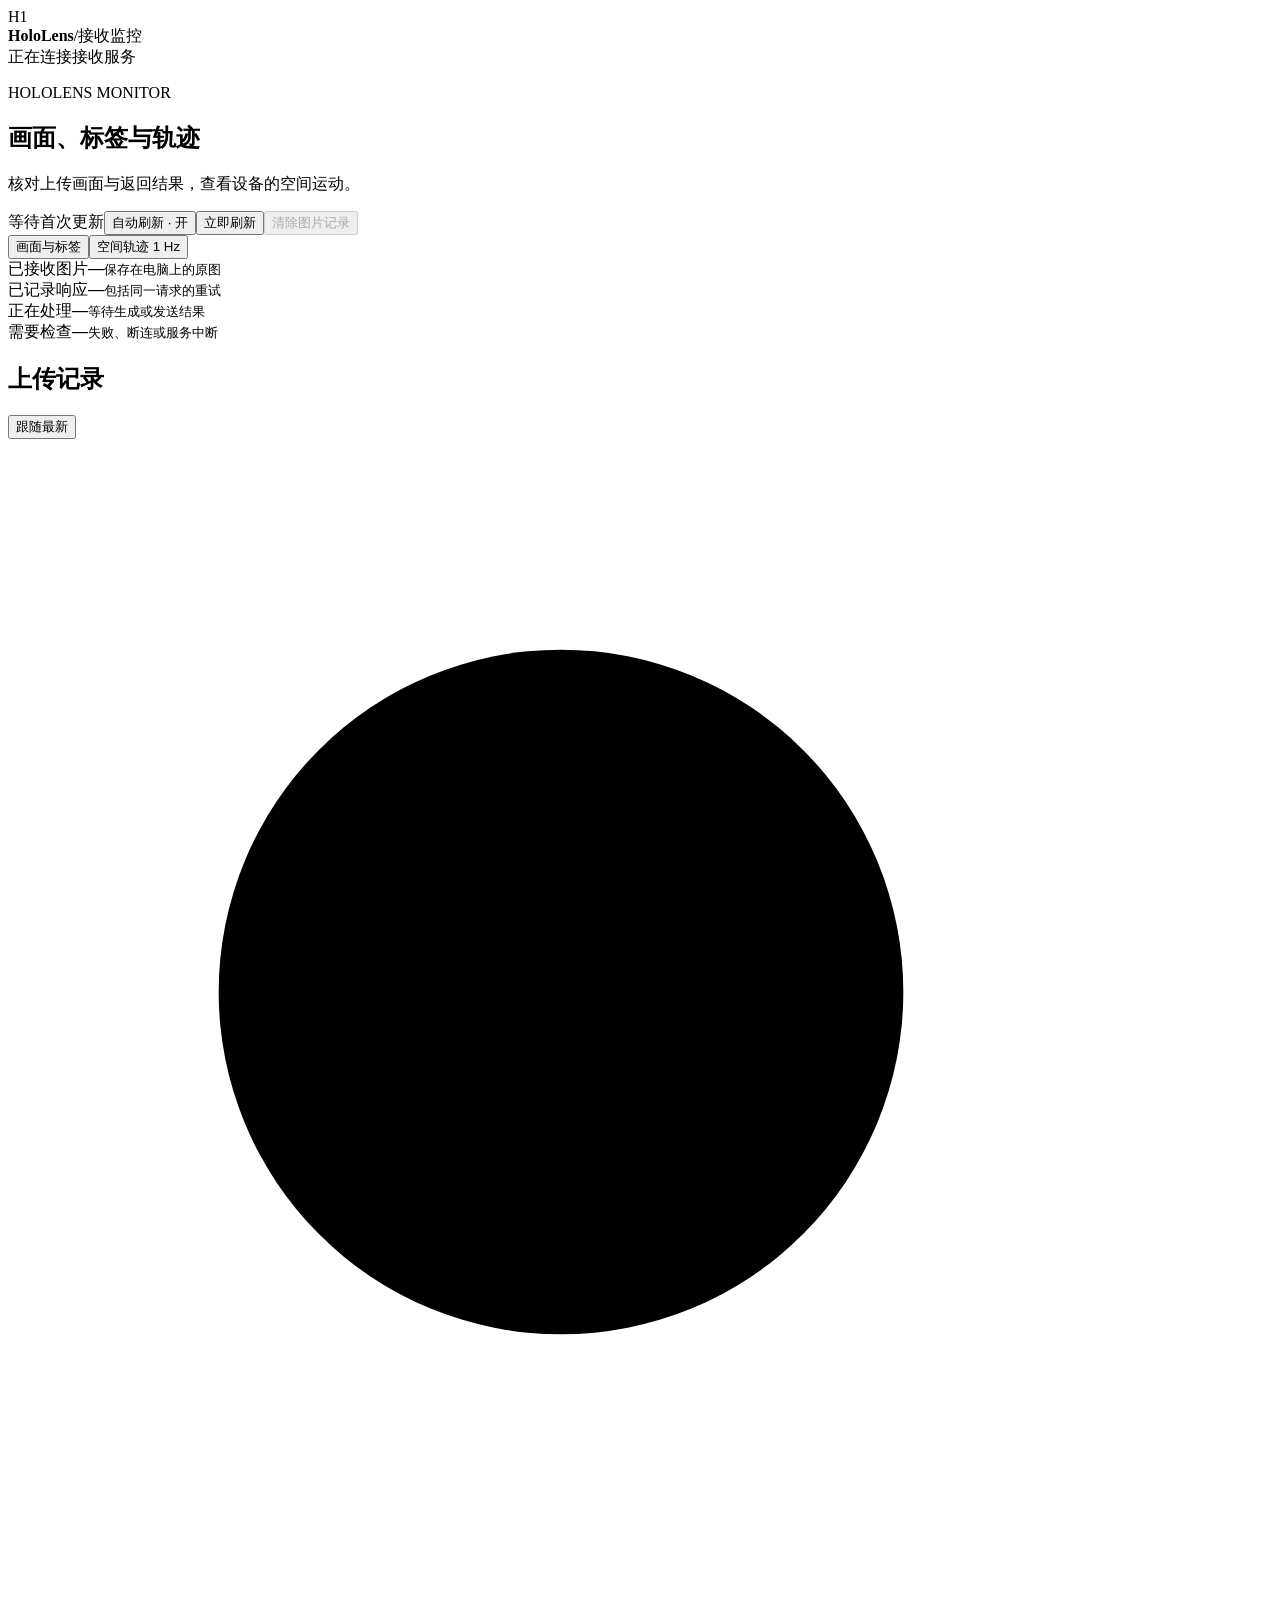
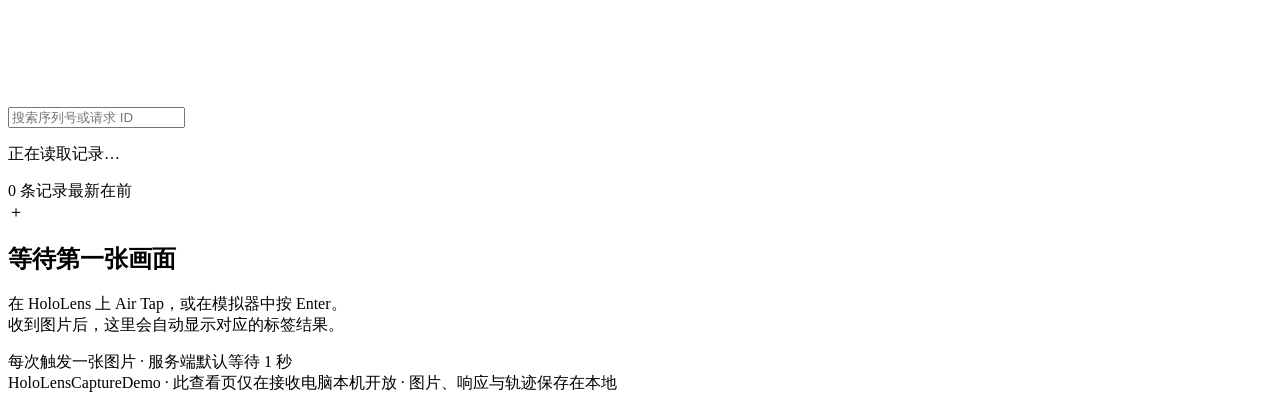
==== server/web/index.html @ c6b43198 "chore: initialize HoloLens demo repository and ignore local artifacts" ====
<!doctype html>
<html lang="zh-CN">
<head>
  <meta charset="utf-8">
  <meta name="viewport" content="width=device-width,initial-scale=1">
  <title>HoloLens · 画面与标签</title>
  <link rel="icon" href="/favicon.svg" type="image/svg+xml">
  <link rel="stylesheet" href="/style.css">
  <script src="/app.js" defer></script>
  <script src="/trajectory.js" defer></script>
</head>
<body>
  <header class="topbar">
    <div class="brand"><span class="brand-mark" aria-hidden="true">H<span>1</span></span><div><strong>HoloLens</strong><span class="brand-divider">/</span><span>接收监控</span></div></div>
    <div id="connection" class="connection" data-state="connecting" role="status"><i></i><span>正在连接接收服务</span></div>
  </header>
  <main>
    <section class="page-heading">
      <div><p class="eyebrow">HOLOLENS MONITOR</p><h1>画面、标签与轨迹</h1><p class="subtitle">核对上传画面与返回结果，查看设备的空间运动。</p></div>
      <div class="page-actions"><span id="updated-at" class="muted">等待首次更新</span><button id="auto-toggle" class="button" aria-pressed="true">自动刷新 · 开</button><button id="refresh" class="button primary">立即刷新</button><button id="clear-history" class="button danger" disabled>清除图片记录</button></div>
    </section>
    <div id="error-banner" class="error-banner" role="alert" hidden></div>
    <nav class="view-tabs" role="tablist" aria-label="监控视图"><button id="capture-tab" role="tab" aria-controls="capture-pane" aria-selected="true">画面与标签</button><button id="trajectory-tab" role="tab" aria-controls="trajectory-pane" aria-selected="false">空间轨迹 <span>1 Hz</span></button></nav>
    <div id="capture-pane" role="tabpanel" aria-labelledby="capture-tab">
    <section class="stats" aria-label="接收统计">
      <div class="stat"><span>已接收图片</span><strong id="stat-photos">—</strong><small>保存在电脑上的原图</small></div>
      <div class="stat"><span>已记录响应</span><strong id="stat-responded">—</strong><small>包括同一请求的重试</small></div>
      <div class="stat"><span>正在处理</span><strong id="stat-processing">—</strong><small>等待生成或发送结果</small></div>
      <div class="stat"><span>需要检查</span><strong id="stat-failed">—</strong><small>失败、断连或服务中断</small></div>
    </section>
    <div class="workspace">
      <aside class="history panel" aria-label="上传历史">
        <div class="history-heading"><h2>上传记录</h2><button id="follow-latest" class="text-button" aria-pressed="true">跟随最新</button></div>
        <label class="search"><svg viewBox="0 0 24 24" aria-hidden="true"><circle cx="10.5" cy="10.5" r="6.5"/><path d="m16 16 5 5"/></svg><input id="search" type="search" maxlength="128" placeholder="搜索序列号或请求 ID" aria-label="搜索序列号或请求 ID" autocomplete="off"></label>
        <div id="capture-list" class="capture-list" aria-live="polite"></div>
        <p id="list-empty" class="list-empty">正在读取记录…</p>
        <button id="load-more" class="button load-more" hidden>加载更早记录</button>
        <div class="history-footer"><span id="list-count">0 条记录</span><span>最新在前</span></div>
      </aside>
      <section class="detail-column" aria-label="图片与响应详情">
        <div id="empty-state" class="panel empty-state"><div class="empty-symbol" aria-hidden="true">＋</div><h2>等待第一张画面</h2><p>在 HoloLens 上 Air Tap，或在模拟器中按 Enter。<br>收到图片后，这里会自动显示对应的标签结果。</p><span>每次触发一张图片 · 服务端默认等待 1 秒</span></div>
        <div id="capture-view" hidden>
          <section class="panel preview-panel">
            <div class="preview-heading"><div><p class="eyebrow">SELECTED CAPTURE</p><h2 id="capture-title">—</h2></div><span id="capture-state" class="badge"></span></div>
            <div class="preview-toolbar"><label class="check"><input id="overlay-toggle" type="checkbox" checked> 叠加标签位置</label><span id="image-dimensions">JPEG 原图</span><a id="download-image" class="text-button" download>下载原图 ↗</a></div>
            <div id="photo-stage" class="photo-stage"><div class="photo-wrap"><img id="capture-image" alt="设备上传的原始画面"><div id="image-overlay" class="image-overlay" hidden><span class="crosshair"></span><span id="overlay-label" class="overlay-label"></span></div></div><p id="image-error" class="image-error" hidden>无法读取原图，请检查图片文件是否仍在接收目录中。</p></div>
            <div class="preview-caption"><span><i class="legend-dot"></i>原图与标签在网页中叠加预览</span><span id="center-caption">归一化图像坐标</span></div>
          </section>
          <div class="detail-grid">
            <section class="panel result-panel"><div class="section-heading"><h2>标签结果</h2><span id="result-hint" class="muted"></span></div><p id="result-serial" class="result-serial">—</p><dl class="result-metrics"><div><dt>图像坐标</dt><dd id="result-center">—</dd></div><div><dt>服务端处理</dt><dd id="result-duration">—</dd></div></dl><p id="delivery-note" class="delivery-note"></p></section>
            <section class="panel metadata-panel"><div class="section-heading"><h2>接收详情</h2><button id="copy-id" class="text-button">复制请求 ID</button></div><dl class="metadata"><dt>收到图片</dt><dd id="received-at">—</dd><dt>完成响应</dt><dd id="completed-at">—</dd><dt>来源 IP</dt><dd id="source-ip" class="mono">—</dd><dt>图片大小</dt><dd id="image-size">—</dd><dt>请求 ID</dt><dd id="request-id" class="mono break">—</dd></dl></section>
          </div>
          <section class="panel attempts-panel"><div class="section-heading"><h2>请求与返回</h2><span id="attempt-count" class="muted"></span></div><p id="legacy-note" class="legacy-note" hidden>这张图片在网页监控启用前上传。原图和序列号已保留，当时的响应 JSON、耗时和发送状态未记录。</p><div class="table-scroll"><table id="attempt-table"><thead><tr><th>请求时间</th><th>发送状态</th><th>来源 IP</th><th>HTTP</th><th>耗时</th><th>类型</th></tr></thead><tbody id="attempt-body"></tbody></table></div><p class="table-note">记录服务端向连接写出的响应；当前协议尚未包含设备端“标签已显示”的回执。</p></section>
          <section class="panel raw-panel"><div class="section-heading"><h2>完整响应 JSON</h2><button id="copy-json" class="text-button">复制 JSON</button></div><pre id="response-json" tabindex="0">等待响应</pre><div class="hash-row"><span>图片 SHA-256</span><code id="image-hash"></code></div></section>
        </div>
      </section>
    </div>
    </div>
    <section id="trajectory-pane" role="tabpanel" aria-labelledby="trajectory-tab" hidden>
      <section class="panel trajectory-panel">
        <div class="trajectory-heading"><div><p class="eyebrow">SESSION TRAJECTORY</p><h2>从启动位置出发</h2><p id="pose-session-note" class="subtitle">每次启动独立记录，位置单位为米。</p></div><div class="session-controls"><label for="pose-session">App 会话</label><select id="pose-session"><option value="">等待会话</option></select><button id="pose-follow" class="text-button" aria-pressed="true">跟随最新会话</button></div></div>
        <p id="pose-error" class="pose-error" role="alert" hidden></p>
        <div class="trajectory-toolbar"><div class="pose-live-status"><i id="pose-status-dot"></i><span id="pose-status">等待设备姿态</span></div><div><button id="pose-top" class="button" aria-pressed="false">俯视 XZ</button><button id="pose-fit" class="button">适应轨迹</button><button id="pose-export" class="button" disabled>导出 JSON</button></div></div>
        <div class="trajectory-layout">
          <div class="trajectory-stage"><canvas id="pose-canvas" tabindex="0" aria-label="三维头部轨迹。拖动旋转视角，滚轮缩放，方向键旋转。"></canvas><div id="pose-empty" class="pose-empty"><strong>等待第一条轨迹</strong><span>新版 App 保持前台运行后，每秒自动上报一次姿态。<br>无需触发拍照。</span></div><div class="trajectory-legend"><span><i class="trace-dot"></i>运动轨迹</span><span><i class="origin-dot"></i>启动原点</span><span>朝向轴：<b class="axis-x">X 右</b> · <b class="axis-y">Y 上</b> · <b class="axis-z">Z 前</b></span></div><span class="orbit-hint">拖动旋转 · 滚轮缩放</span></div>
          <aside class="pose-readout"><p class="eyebrow">HEAD POSE</p><h3 id="pose-time">—</h3><p id="pose-point-state" class="muted">尚无采样</p><dl><dt>位置 XYZ · m</dt><dd id="pose-position" class="mono">—</dd><dt>偏航 / 俯仰 / 滚转 · °</dt><dd id="pose-angles" class="mono">—</dd><dt>四元数 XYZW</dt><dd id="pose-quaternion" class="mono">—</dd><dt>已加载 / 会话采样</dt><dd id="pose-count">0 / 0</dd><dt>最近采样距今</dt><dd id="pose-age">—</dd><dt>来源 IP</dt><dd id="pose-ip" class="mono">—</dd></dl></aside>
        </div>
        <div class="pose-playback"><label class="check"><input id="pose-live" type="checkbox" checked> 跟随最新采样</label><input id="pose-scrub" type="range" min="0" max="0" value="0" disabled aria-label="回看姿态采样"><span id="pose-progress" class="mono">0 / 0</span></div>
        <p class="trajectory-note">原点为本次启动后的首次有效定位；X 向右、Y 向上、Z 为启动时水平朝向。追踪丢失或采样间断时断开轨迹。该图是头部位姿记录，不是房间地图，也不是跨会话共享的绝对坐标。</p>
      </section>
    </section>
    <footer>HoloLensCaptureDemo <span>·</span> 此查看页仅在接收电脑本机开放 <span>·</span> 图片、响应与轨迹保存在本地</footer>
  </main>
  <dialog id="clear-dialog" class="clear-dialog" aria-labelledby="clear-title" aria-describedby="clear-description">
    <h2 id="clear-title">清除全部记录？</h2>
    <p id="clear-description">将删除电脑上保存的全部上传记录、JPEG 原图及响应结果，包括当前搜索范围之外的记录。此操作无法撤销。</p>
    <p class="clear-note">序列号继续递增，空间轨迹保留。头显中已有的标签和待上传照片不受影响；恢复通信后，暂存照片仍会上传。</p>
    <p id="clear-error" class="clear-error" role="alert" hidden></p>
    <div class="dialog-actions"><button id="cancel-clear" class="button" autofocus>取消</button><button id="confirm-clear" class="button danger-solid">确认清除</button></div>
  </dialog>
  <div id="toast" class="toast" role="status" hidden></div>
</body>
</html>
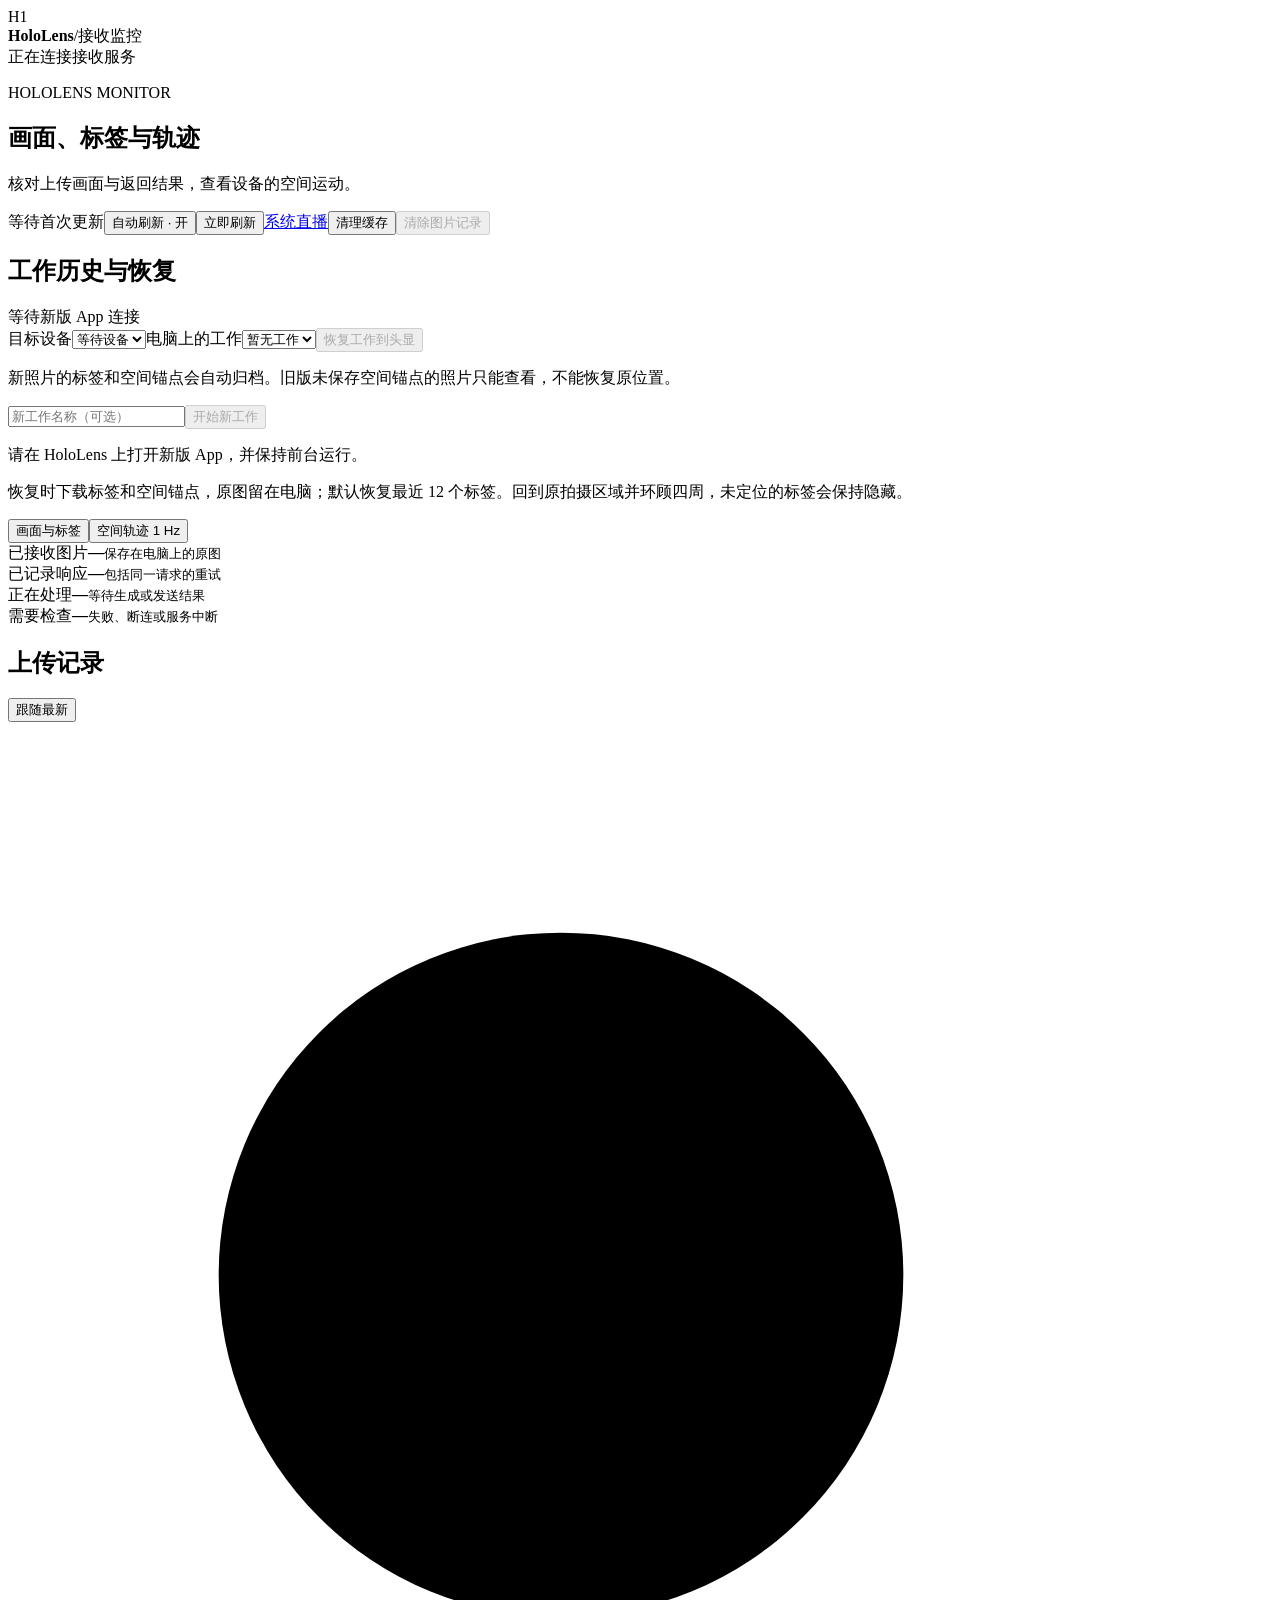
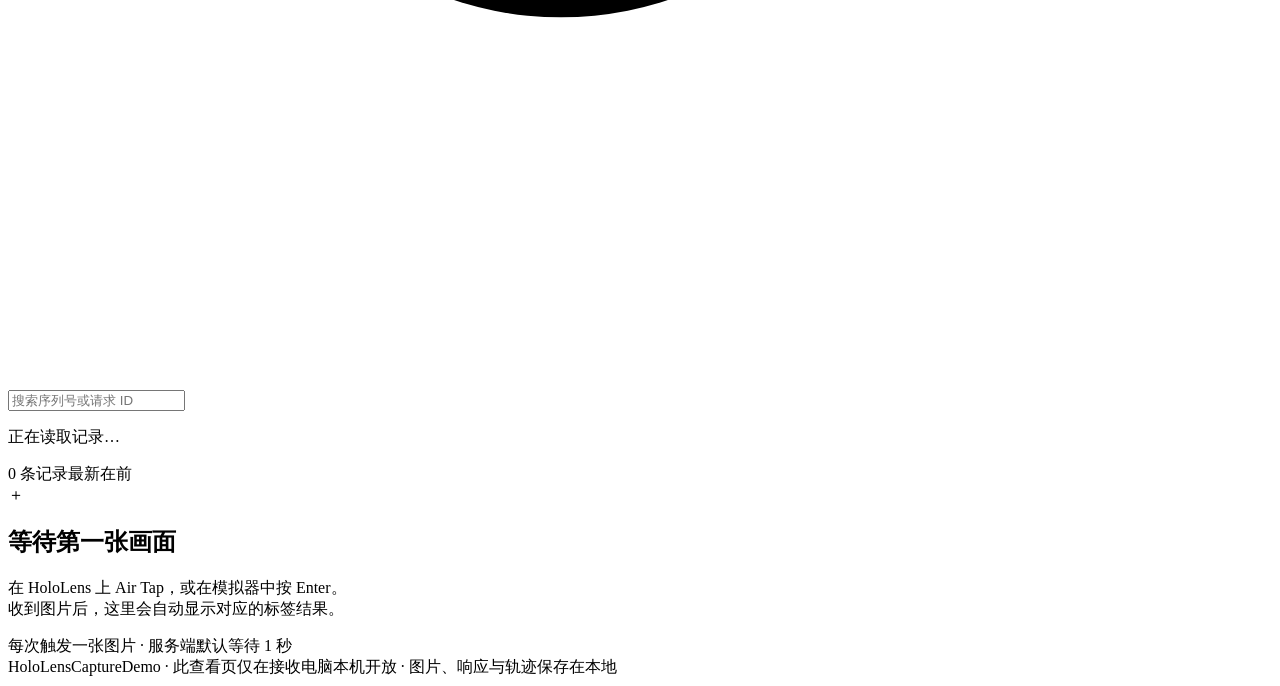
==== commit 9711e3fc: "feat: add resumable work history and embedded HoloLens live preview Archive work results and spatial" ====
--- a/server/web/index.html
+++ b/server/web/index.html
@@ -8,6 +8,7 @@
   <link rel="stylesheet" href="/style.css">
   <script src="/app.js" defer></script>
   <script src="/trajectory.js" defer></script>
+  <script src="/history.js" defer></script>
 </head>
 <body>
   <header class="topbar">
@@ -17,9 +18,17 @@
   <main>
     <section class="page-heading">
       <div><p class="eyebrow">HOLOLENS MONITOR</p><h1>画面、标签与轨迹</h1><p class="subtitle">核对上传画面与返回结果，查看设备的空间运动。</p></div>
-      <div class="page-actions"><span id="updated-at" class="muted">等待首次更新</span><button id="auto-toggle" class="button" aria-pressed="true">自动刷新 · 开</button><button id="refresh" class="button primary">立即刷新</button><button id="clear-history" class="button danger" disabled>清除图片记录</button></div>
+      <div class="page-actions"><span id="updated-at" class="muted">等待首次更新</span><button id="auto-toggle" class="button" aria-pressed="true">自动刷新 · 开</button><button id="refresh" class="button primary">立即刷新</button><a class="button" href="/system-live">系统直播</a><button id="manage-cache" class="button">清理缓存</button><button id="clear-history" class="button danger" disabled>清除图片记录</button></div>
     </section>
     <div id="error-banner" class="error-banner" role="alert" hidden></div>
+    <section class="panel work-panel" aria-labelledby="work-heading">
+      <div class="section-heading"><h2 id="work-heading">工作历史与恢复</h2><span id="work-connection" class="muted">等待新版 App 连接</span></div>
+      <div class="work-controls"><label>目标设备<select id="work-device"><option value="">等待设备</option></select></label><label>电脑上的工作<select id="work-select"><option value="">暂无工作</option></select></label><button id="resume-work" class="button primary" disabled>恢复工作到头显</button></div>
+      <p id="work-summary" class="muted">新照片的标签和空间锚点会自动归档。旧版未保存空间锚点的照片只能查看，不能恢复原位置。</p>
+      <div class="work-new"><input id="new-work-title" maxlength="80" placeholder="新工作名称（可选）" aria-label="新工作名称"><button id="new-work" class="button" disabled>开始新工作</button></div>
+      <p id="work-device-status" class="work-status" role="status">请在 HoloLens 上打开新版 App，并保持前台运行。</p><p id="work-command-status" class="work-status" role="status"></p><p id="work-error" class="clear-error" hidden></p>
+      <p class="work-note">恢复时下载标签和空间锚点，原图留在电脑；默认恢复最近 12 个标签。回到原拍摄区域并环顾四周，未定位的标签会保持隐藏。</p>
+    </section>
     <nav class="view-tabs" role="tablist" aria-label="监控视图"><button id="capture-tab" role="tab" aria-controls="capture-pane" aria-selected="true">画面与标签</button><button id="trajectory-tab" role="tab" aria-controls="trajectory-pane" aria-selected="false">空间轨迹 <span>1 Hz</span></button></nav>
     <div id="capture-pane" role="tabpanel" aria-labelledby="capture-tab">
     <section class="stats" aria-label="接收统计">
@@ -79,5 +88,22 @@
     <div class="dialog-actions"><button id="cancel-clear" class="button" autofocus>取消</button><button id="confirm-clear" class="button danger-solid">确认清除</button></div>
   </dialog>
   <div id="toast" class="toast" role="status" hidden></div>
+  <dialog id="cache-dialog" class="clear-dialog cache-dialog" aria-labelledby="cache-title">
+    <h2 id="cache-title">选择要清理的缓存</h2><p>仅处理勾选的类别。电脑上的工作标签和空间锚点归档始终保留。</p>
+    <fieldset><legend>电脑端</legend>
+      <label class="cache-choice"><input type="checkbox" data-cache-scope="computer" value="images" data-loss="true"><span><strong>历史照片原图 <small id="cache-computer-images"></small></strong><small>删除 JPEG 文件；标签、工作归档仍可恢复，原图将无法再查看或下载。</small></span></label>
+      <label class="cache-choice"><input type="checkbox" data-cache-scope="computer" value="poses" data-loss="true"><span><strong>历史姿态轨迹 <small id="cache-computer-poses"></small></strong><small>删除已收到的轨迹；正在运行的 App 会继续发送新的采样。不影响空间锚点。</small></span></label>
+    </fieldset>
+    <fieldset><legend id="cache-device-title">头显端</legend>
+      <label class="cache-choice"><input type="checkbox" data-cache-scope="device" value="downloadedAnchors"><span><strong>已下载的历史锚点 <small id="cache-device-downloads"></small></strong><small>可再次从电脑下载；清理后离线时无法从该缓存恢复。</small></span></label>
+      <label class="cache-choice"><input type="checkbox" data-cache-scope="device" value="visibleLabels"><span><strong>当前显示的标签 <small id="cache-device-labels"></small></strong><small>释放显示对象占用的内存；不会删除电脑归档和待上传标签。</small></span></label>
+      <label class="cache-choice"><input type="checkbox" data-cache-scope="device" value="pendingPhotos" data-loss="true"><span><strong>未上传照片 <small id="cache-device-photos"></small></strong><small>可能尚未在电脑保存，将丢失这些照片及其未归档空间位置。</small></span></label>
+      <label class="cache-choice"><input type="checkbox" data-cache-scope="device" value="pendingPoses" data-loss="true"><span><strong>未上传姿态 <small id="cache-device-poses"></small></strong><small>将丢失尚未同步的轨迹点；后续新采样继续。</small></span></label>
+    </fieldset>
+    <p id="cache-device-note" class="muted"></p>
+    <label id="cache-loss-label" class="cache-choice" hidden><input id="cache-confirm-loss" type="checkbox"><span>我确认删除所选原图、轨迹或未上传数据，理解这些数据无法从本次清理中恢复。</span></label>
+    <p id="cache-error" class="clear-error" role="alert" hidden></p>
+    <div class="dialog-actions"><button id="cancel-cache" class="button" autofocus>取消</button><button id="confirm-cache" class="button danger-solid" disabled>清理所选项</button></div>
+  </dialog>
 </body>
 </html>
